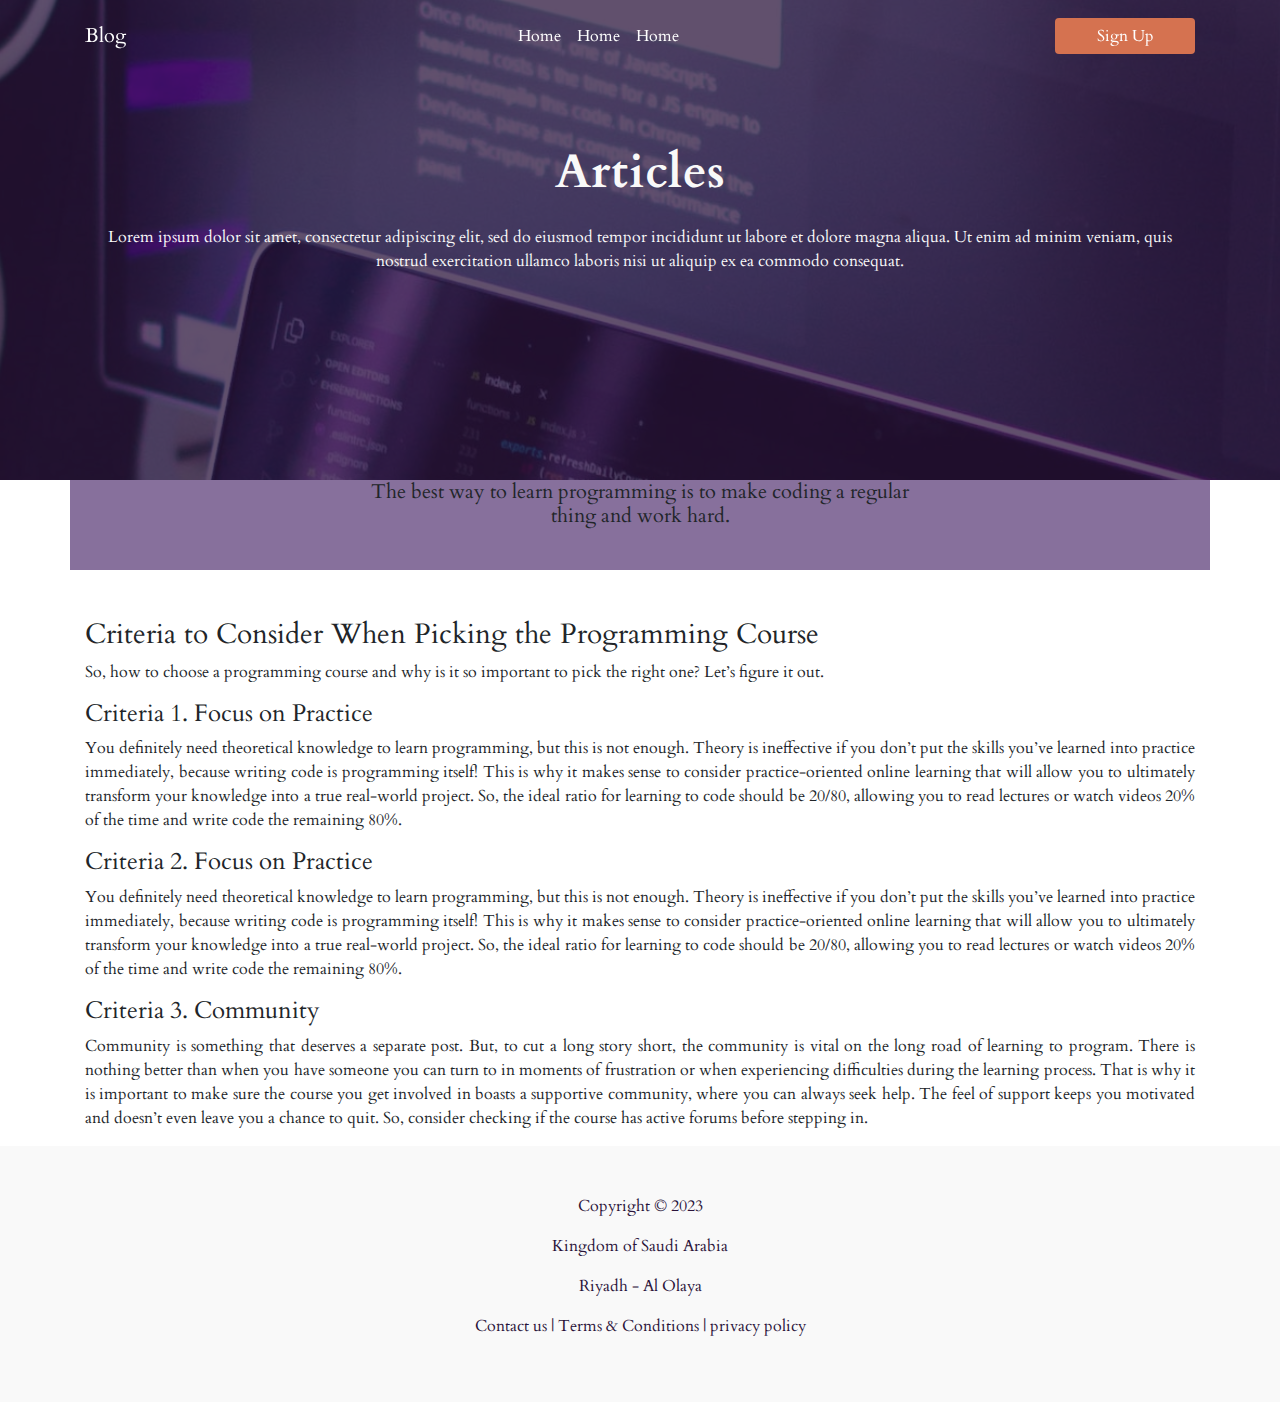
==== blog.html @ 62c2156c "blog page" ====
<!DOCTYPE html>
<html lang="en">
<head>
    <meta charset="UTF-8">
    <meta http-equiv="X-UA-Compatible" content="IE=edge">
    <meta name="viewport" content="width=device-width, initial-scale=1.0">
    <link rel="stylesheet" href="css/bootstrap.min.css" />
    <link rel="stylesheet" href="css/all.min.css" />
    <link rel="stylesheet" href="style.css" />
    <title>Document</title>
</head>
<body>
     <!-- Navbar -->
     <nav class="navbar navbar-expand-lg navbar-dark fixed-top py-3">
        <div class="container">
          <a class="navbar-brand" href="#">Blog</a>
          <button
            class="navbar-toggler"
            type="button"
            data-bs-toggle="collapse"
            data-bs-target="#navbarSupportedContent"
            aria-controls="navbarSupportedContent"
            aria-expanded="false"
            aria-label="Toggle navigation"
          >
            <span class="navbar-toggler-icon"></span>
          </button>
          <div class="collapse navbar-collapse" id="navbarSupportedContent">
            <ul class="navbar-nav mx-auto mb-2 mb-lg-0">
              <li class="nav-item">
                <a class="nav-link active" aria-current="page" href="#">Home</a>
              </li>
              <li class="nav-item">
                <a class="nav-link active" aria-current="page" href="#">Home</a>
              </li>
              <li class="nav-item">
                <a class="nav-link active" aria-current="page" href="#">Home</a>
              </li>
            </ul>
  
            <button class="btn btn btn-primary" type="submit">Sign Up</button>
          </div>
        </div>
      </nav>

      <header class="blog position-relative d-flex align-items-center text-center" id="blog">
        <div class="container position-relative text-align-center">
          <h1 class="fw-bold">Articles</h1>
              <p class="pb-5 pt-3 fw-normal">
                Lorem ipsum dolor sit amet, consectetur adipiscing elit, sed do
                eiusmod tempor incididunt ut labore et dolore magna aliqua. Ut
                enim ad minim veniam, quis nostrud exercitation ullamco laboris
                nisi ut aliquip ex ea commodo consequat.
              </p>
        </div>
      </header>


      <!-- <section class="imp position-relative d-flex align-items-center text-center m-5" id="imp">
        <img src="./assets/Icon.svg" class="float-start pt-0"/>
        <div class="container position-relative text-align-center">
            
            <h5 class="fw-bold ">The best way to learn programming is to make coding a regular thing and work hard.</h5>

        </div>
      </section> -->

      <div class="container text-center" id="imp">
        <div class="row">
          <div class="col-md-6 offset-md-3">
            <h5 class="fw-bold">The best way to learn programming is to make coding a regular thing and work hard.</h5>

          </div>
        </div>
      </div>


              



      <div class="container m-auto pt-5">
          <h3>Criteria to Consider When Picking the Programming Course</h3>
          <p class="text-justify">So, how to choose a programming course and why is it so important to pick the right one? Let’s figure it out.</p>
          <h4>Criteria 1. Focus on Practice</h4>
          <p class="text-justify">You definitely need theoretical knowledge to learn programming, but this is not enough. Theory is ineffective if you don’t put the skills you’ve learned into practice immediately, because writing code is programming itself! This is why it makes sense to consider practice-oriented online learning that will allow you to ultimately transform your knowledge into a true real-world project. So, the ideal ratio for learning to code should be 20/80, allowing you to read lectures or watch videos 20% of the time and write code the remaining 80%.</p>
          <h4>Criteria 2. Focus on Practice</h4>
          <p class="text-justify">You definitely need theoretical knowledge to learn programming, but this is not enough. Theory is ineffective if you don’t put the skills you’ve learned into practice immediately, because writing code is programming itself! This is why it makes sense to consider practice-oriented online learning that will allow you to ultimately transform your knowledge into a true real-world project. So, the ideal ratio for learning to code should be 20/80, allowing you to read lectures or watch videos 20% of the time and write code the remaining 80%.</p>
          <h4>Criteria 3. Community </h4>
          <p class="text-justify">Community is something that deserves a separate post. But, to cut a long story short, the community is vital on the long road of learning to program.
            There is nothing better than when you have someone you can turn to in moments of frustration or when experiencing difficulties during the learning process. That is why it is important to make sure the course you get involved in boasts a supportive community, where you can always seek help. The feel of support keeps you motivated and doesn’t even leave you a chance to quit. So, consider checking if the course has active forums before stepping in.</p>

      </div>


      <!-- Footer -->
      <footer class="py-5 text-center">
        <p>Copyright © 2023</p>
        <p>Kingdom of Saudi Arabia</p>
        <p>Riyadh - Al Olaya</p>
        <p>Contact us | Terms & Conditions | privacy policy</p>
      </footer>
  
</body>
</html>
---- style.css ----
/* Font Family */
@import url("https://fonts.googleapis.com/css2?family=Cardo:ital,wght@0,400;0,700;1,400&display=swap");

:root {
  --purple: #2a133a;
  --light-purple: #87709c;
  --orange: #d57250;
  --snow: #f9f9f9;
  --black: #101010;
}
body {
  font-family: "Cardo", serif;
}

/* Navbar */

.btn{
  background-color: var(--orange);
  width: 140px;
  border: none;

}
/* Hero */

.hero{
  padding: 15rem 0;
  background-image: url('assets/bg.svg');
  background-position: center;
  background-repeat: no-repeat;
  background-size: cover;
  background-attachment: fixed;
  height: 90vh;

}
.hero h1{
  color: var(--snow);
  font-weight: bolder;
  font-size: 15rem;
}
.hero p{
  color: var(--snow);
}

/* Cards */

.link{
  color: var(--orange);
}
.link:hover{
  color: var(--light-purple);
}

.blog{
  padding: 15rem 0;
  background-image: url('assets/Blog.svg');
  background-position: center;
  background-repeat: no-repeat;
  background-size: cover;
  background-attachment: fixed;
  height: 20vh;

}
.blog h1{
  color: var(--snow);
  font-weight: bolder;
  font-size: 3rem;

}
.blog p{
  color: var(--snow);

}
#imp{
  height: 10vh;
  background-color: var(--light-purple);
}

/* Footer */
footer {
  background-color: var(--snow);
  color: var(--purple);
  
}
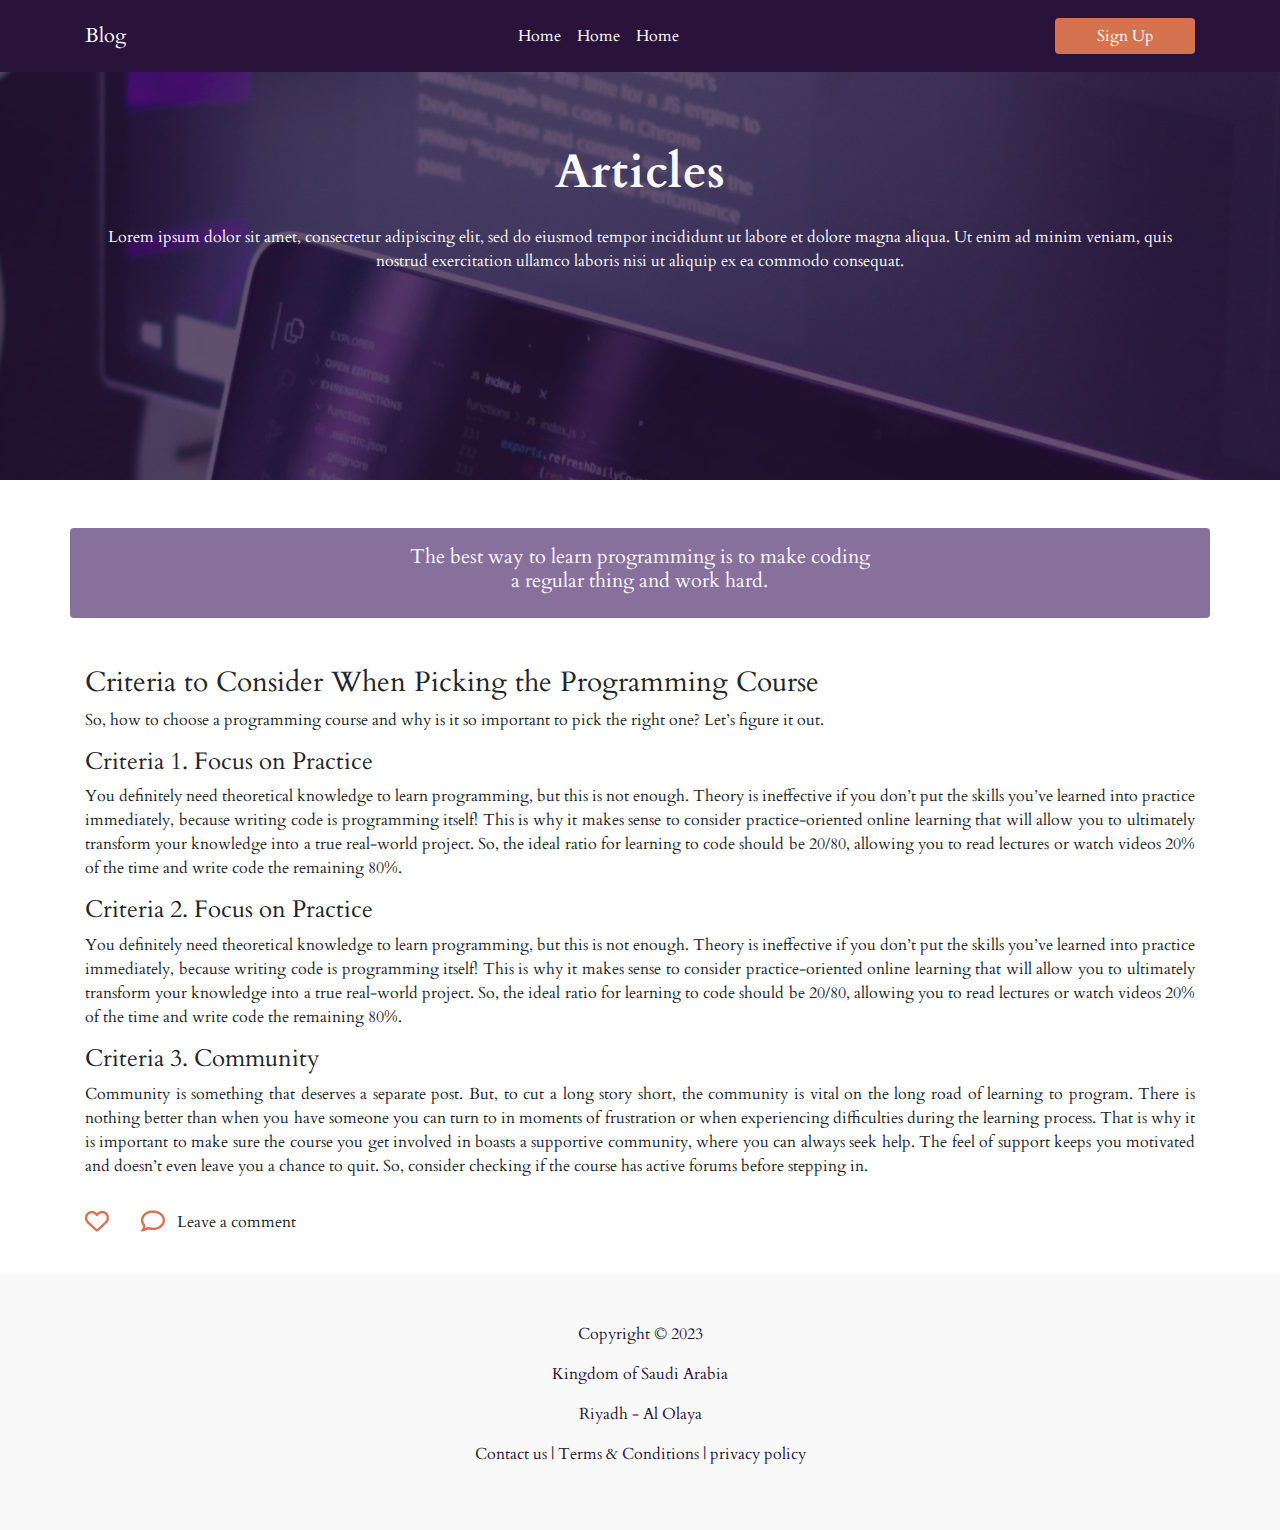
==== commit e3ff50cf: "Lik & comment section" ====
--- a/blog.html
+++ b/blog.html
@@ -1,62 +1,64 @@
 <!DOCTYPE html>
 <html lang="en">
-<head>
-    <meta charset="UTF-8">
-    <meta http-equiv="X-UA-Compatible" content="IE=edge">
-    <meta name="viewport" content="width=device-width, initial-scale=1.0">
+  <head>
+    <meta charset="UTF-8" />
+    <meta http-equiv="X-UA-Compatible" content="IE=edge" />
+    <meta name="viewport" content="width=device-width, initial-scale=1.0" />
     <link rel="stylesheet" href="css/bootstrap.min.css" />
     <link rel="stylesheet" href="css/all.min.css" />
     <link rel="stylesheet" href="style.css" />
     <title>Document</title>
-</head>
-<body>
-     <!-- Navbar -->
-     <nav class="navbar navbar-expand-lg navbar-dark fixed-top py-3">
-        <div class="container">
-          <a class="navbar-brand" href="#">Blog</a>
-          <button
-            class="navbar-toggler"
-            type="button"
-            data-bs-toggle="collapse"
-            data-bs-target="#navbarSupportedContent"
-            aria-controls="navbarSupportedContent"
-            aria-expanded="false"
-            aria-label="Toggle navigation"
-          >
-            <span class="navbar-toggler-icon"></span>
-          </button>
-          <div class="collapse navbar-collapse" id="navbarSupportedContent">
-            <ul class="navbar-nav mx-auto mb-2 mb-lg-0">
-              <li class="nav-item">
-                <a class="nav-link active" aria-current="page" href="#">Home</a>
-              </li>
-              <li class="nav-item">
-                <a class="nav-link active" aria-current="page" href="#">Home</a>
-              </li>
-              <li class="nav-item">
-                <a class="nav-link active" aria-current="page" href="#">Home</a>
-              </li>
-            </ul>
-  
-            <button class="btn btn btn-primary" type="submit">Sign Up</button>
-          </div>
-        </div>
-      </nav>
-
-      <header class="blog position-relative d-flex align-items-center text-center" id="blog">
-        <div class="container position-relative text-align-center">
-          <h1 class="fw-bold">Articles</h1>
-              <p class="pb-5 pt-3 fw-normal">
-                Lorem ipsum dolor sit amet, consectetur adipiscing elit, sed do
-                eiusmod tempor incididunt ut labore et dolore magna aliqua. Ut
-                enim ad minim veniam, quis nostrud exercitation ullamco laboris
-                nisi ut aliquip ex ea commodo consequat.
-              </p>
-        </div>
-      </header>
-
-
-      <!-- <section class="imp position-relative d-flex align-items-center text-center m-5" id="imp">
+  </head>
+  <body>
+    <!-- Navbar -->
+    <nav class="navbar navbar-expand-lg navbar-dark fixed-top py-3">
+      <div class="container">
+        <a class="navbar-brand" href="#">Blog</a>
+        <button
+          class="navbar-toggler"
+          type="button"
+          data-bs-toggle="collapse"
+          data-bs-target="#navbarSupportedContent"
+          aria-controls="navbarSupportedContent"
+          aria-expanded="false"
+          aria-label="Toggle navigation"
+        >
+          <span class="navbar-toggler-icon"></span>
+        </button>
+        <div class="collapse navbar-collapse" id="navbarSupportedContent">
+          <ul class="navbar-nav mx-auto mb-2 mb-lg-0">
+            <li class="nav-item">
+              <a class="nav-link active" aria-current="page" href="#">Home</a>
+            </li>
+            <li class="nav-item">
+              <a class="nav-link active" aria-current="page" href="#">Home</a>
+            </li>
+            <li class="nav-item">
+              <a class="nav-link active" aria-current="page" href="#">Home</a>
+            </li>
+          </ul>
+
+          <button class="btn btn btn-primary" type="submit">Sign Up</button>
+        </div>
+      </div>
+    </nav>
+
+    <header
+      class="blog position-relative d-flex align-items-center text-center"
+      id="blog"
+    >
+      <div class="container position-relative text-align-center">
+        <h1 class="fw-bold">Articles</h1>
+        <p class="pb-5 pt-3 fw-normal">
+          Lorem ipsum dolor sit amet, consectetur adipiscing elit, sed do
+          eiusmod tempor incididunt ut labore et dolore magna aliqua. Ut enim ad
+          minim veniam, quis nostrud exercitation ullamco laboris nisi ut
+          aliquip ex ea commodo consequat.
+        </p>
+      </div>
+    </header>
+
+    <!-- <section class="imp position-relative d-flex align-items-center text-center m-5" id="imp">
         <img src="./assets/Icon.svg" class="float-start pt-0"/>
         <div class="container position-relative text-align-center">
             
@@ -65,41 +67,144 @@
         </div>
       </section> -->
 
-      <div class="container text-center" id="imp">
-        <div class="row">
-          <div class="col-md-6 offset-md-3">
-            <h5 class="fw-bold">The best way to learn programming is to make coding a regular thing and work hard.</h5>
-
-          </div>
+    <div
+      class="container text-center mt-5 d-flex justify-content-center align-items-center rounded"
+      id="imp"
+    >
+      <div class="row">
+        <div class="col-md-8 offset-md-2">
+          <h5 class="fw-bold">
+            The best way to learn programming is to make coding a regular thing
+            and work hard.
+          </h5>
         </div>
       </div>
-
-
-              
-
-
-
-      <div class="container m-auto pt-5">
-          <h3>Criteria to Consider When Picking the Programming Course</h3>
-          <p class="text-justify">So, how to choose a programming course and why is it so important to pick the right one? Let’s figure it out.</p>
-          <h4>Criteria 1. Focus on Practice</h4>
-          <p class="text-justify">You definitely need theoretical knowledge to learn programming, but this is not enough. Theory is ineffective if you don’t put the skills you’ve learned into practice immediately, because writing code is programming itself! This is why it makes sense to consider practice-oriented online learning that will allow you to ultimately transform your knowledge into a true real-world project. So, the ideal ratio for learning to code should be 20/80, allowing you to read lectures or watch videos 20% of the time and write code the remaining 80%.</p>
-          <h4>Criteria 2. Focus on Practice</h4>
-          <p class="text-justify">You definitely need theoretical knowledge to learn programming, but this is not enough. Theory is ineffective if you don’t put the skills you’ve learned into practice immediately, because writing code is programming itself! This is why it makes sense to consider practice-oriented online learning that will allow you to ultimately transform your knowledge into a true real-world project. So, the ideal ratio for learning to code should be 20/80, allowing you to read lectures or watch videos 20% of the time and write code the remaining 80%.</p>
-          <h4>Criteria 3. Community </h4>
-          <p class="text-justify">Community is something that deserves a separate post. But, to cut a long story short, the community is vital on the long road of learning to program.
-            There is nothing better than when you have someone you can turn to in moments of frustration or when experiencing difficulties during the learning process. That is why it is important to make sure the course you get involved in boasts a supportive community, where you can always seek help. The feel of support keeps you motivated and doesn’t even leave you a chance to quit. So, consider checking if the course has active forums before stepping in.</p>
-
-      </div>
-
-
-      <!-- Footer -->
-      <footer class="py-5 text-center">
-        <p>Copyright © 2023</p>
-        <p>Kingdom of Saudi Arabia</p>
-        <p>Riyadh - Al Olaya</p>
-        <p>Contact us | Terms & Conditions | privacy policy</p>
-      </footer>
-  
-</body>
-</html>+    </div>
+
+    <div class="container m-auto pt-5">
+      <h3>Criteria to Consider When Picking the Programming Course</h3>
+      <p class="text-justify">
+        So, how to choose a programming course and why is it so important to
+        pick the right one? Let’s figure it out.
+      </p>
+      <h4>Criteria 1. Focus on Practice</h4>
+      <p class="text-justify">
+        You definitely need theoretical knowledge to learn programming, but this
+        is not enough. Theory is ineffective if you don’t put the skills you’ve
+        learned into practice immediately, because writing code is programming
+        itself! This is why it makes sense to consider practice-oriented online
+        learning that will allow you to ultimately transform your knowledge into
+        a true real-world project. So, the ideal ratio for learning to code
+        should be 20/80, allowing you to read lectures or watch videos 20% of
+        the time and write code the remaining 80%.
+      </p>
+      <h4>Criteria 2. Focus on Practice</h4>
+      <p class="text-justify">
+        You definitely need theoretical knowledge to learn programming, but this
+        is not enough. Theory is ineffective if you don’t put the skills you’ve
+        learned into practice immediately, because writing code is programming
+        itself! This is why it makes sense to consider practice-oriented online
+        learning that will allow you to ultimately transform your knowledge into
+        a true real-world project. So, the ideal ratio for learning to code
+        should be 20/80, allowing you to read lectures or watch videos 20% of
+        the time and write code the remaining 80%.
+      </p>
+      <h4>Criteria 3. Community</h4>
+      <p class="text-justify">
+        Community is something that deserves a separate post. But, to cut a long
+        story short, the community is vital on the long road of learning to
+        program. There is nothing better than when you have someone you can turn
+        to in moments of frustration or when experiencing difficulties during
+        the learning process. That is why it is important to make sure the
+        course you get involved in boasts a supportive community, where you can
+        always seek help. The feel of support keeps you motivated and doesn’t
+        even leave you a chance to quit. So, consider checking if the course has
+        active forums before stepping in.
+      </p>
+    </div>
+
+    <!-- Icons -->
+    <div class="container py-3">
+      <a
+        ><i
+          class="fa-regular fa-heart fa-xl"
+          style="color: #d57250"
+          id="heart"
+        ></i
+      ></a>
+      <label class="pl-2" id="output"></label> 
+      <a>      <i class="fa-regular fa-comment fa-xl ml-3" id="comment-btn" style="color: #d57250"></i>
+      </a>
+      <label class="pl-2">Leave a comment</label>
+    </div>
+
+    <!-- Comment   -->
+    <div class="container">
+      <p id="nameField"></p>
+      <p id="commentField"></p>
+    </div>
+
+    <!-- Leave a Comment -->
+    <div class="container my-5 d-none" id="comment-div">
+      <form class="m-auto">
+        <div class="mb-3">
+          <label for="exampleInputEmail1" class="form-label">Name</label>
+          <input
+            type="text"
+            class="form-control"
+            id="InputName"
+            aria-describedby="emailHelp"
+          />
+        </div>
+        <div class="mb-3">
+          <label for="exampleInputPassword1" class="form-label">Message</label>
+          <textarea
+            class="form-control"
+            placeholder="Leave a comment here"
+            id="commentTextarea"
+            style="height: 100px"
+          ></textarea>
+        </div>
+
+        <button type="button" class="btn btn-primary" id="comment-btn">
+          Leave Comment
+        </button>
+      </form>
+    </div>
+
+    <!-- Footer -->
+    <footer class="py-5 text-center">
+      <p>Copyright © 2023</p>
+      <p>Kingdom of Saudi Arabia</p>
+      <p>Riyadh - Al Olaya</p>
+      <p>Contact us | Terms & Conditions | privacy policy</p>
+    </footer>
+  </body>
+  <script>
+    // Comments Section
+    document
+      .getElementById("comment-btn")
+      .addEventListener("click", function () {
+        var name = document.getElementById("InputName").value;
+        var comment = document.getElementById("commentTextarea").value;
+        document.getElementById("nameField").innerHTML = name;
+        document.getElementById("commentField").innerHTML = comment;
+        console.log("button clicked");
+      });
+
+    // Like
+    var i = 0;
+    document.getElementById("heart").addEventListener("click", function () {
+      i++;
+      document.getElementById("output").innerHTML = i;
+      var elem = document.querySelector("i");
+      elem.classList.add("fa-solid");
+    });
+
+    // comment
+    document.getElementById("comment-btn").addEventListener("click", function () {
+      //To Display Div
+      document.getElementById("comment-div").style.display = "block";
+    });
+  </script>
+</html>
--- a/style.css
+++ b/style.css
@@ -13,12 +13,18 @@
 }
 
 /* Navbar */
+.navbar{
+  background-color: var(--purple);
+}
 
 .btn{
   background-color: var(--orange);
   width: 140px;
   border: none;
 
+}
+.btn:hover{
+  background-color: var(--light-purple);
 }
 /* Hero */
 
@@ -73,6 +79,7 @@
 #imp{
   height: 10vh;
   background-color: var(--light-purple);
+  color: var(--snow);
 }
 
 /* Footer */
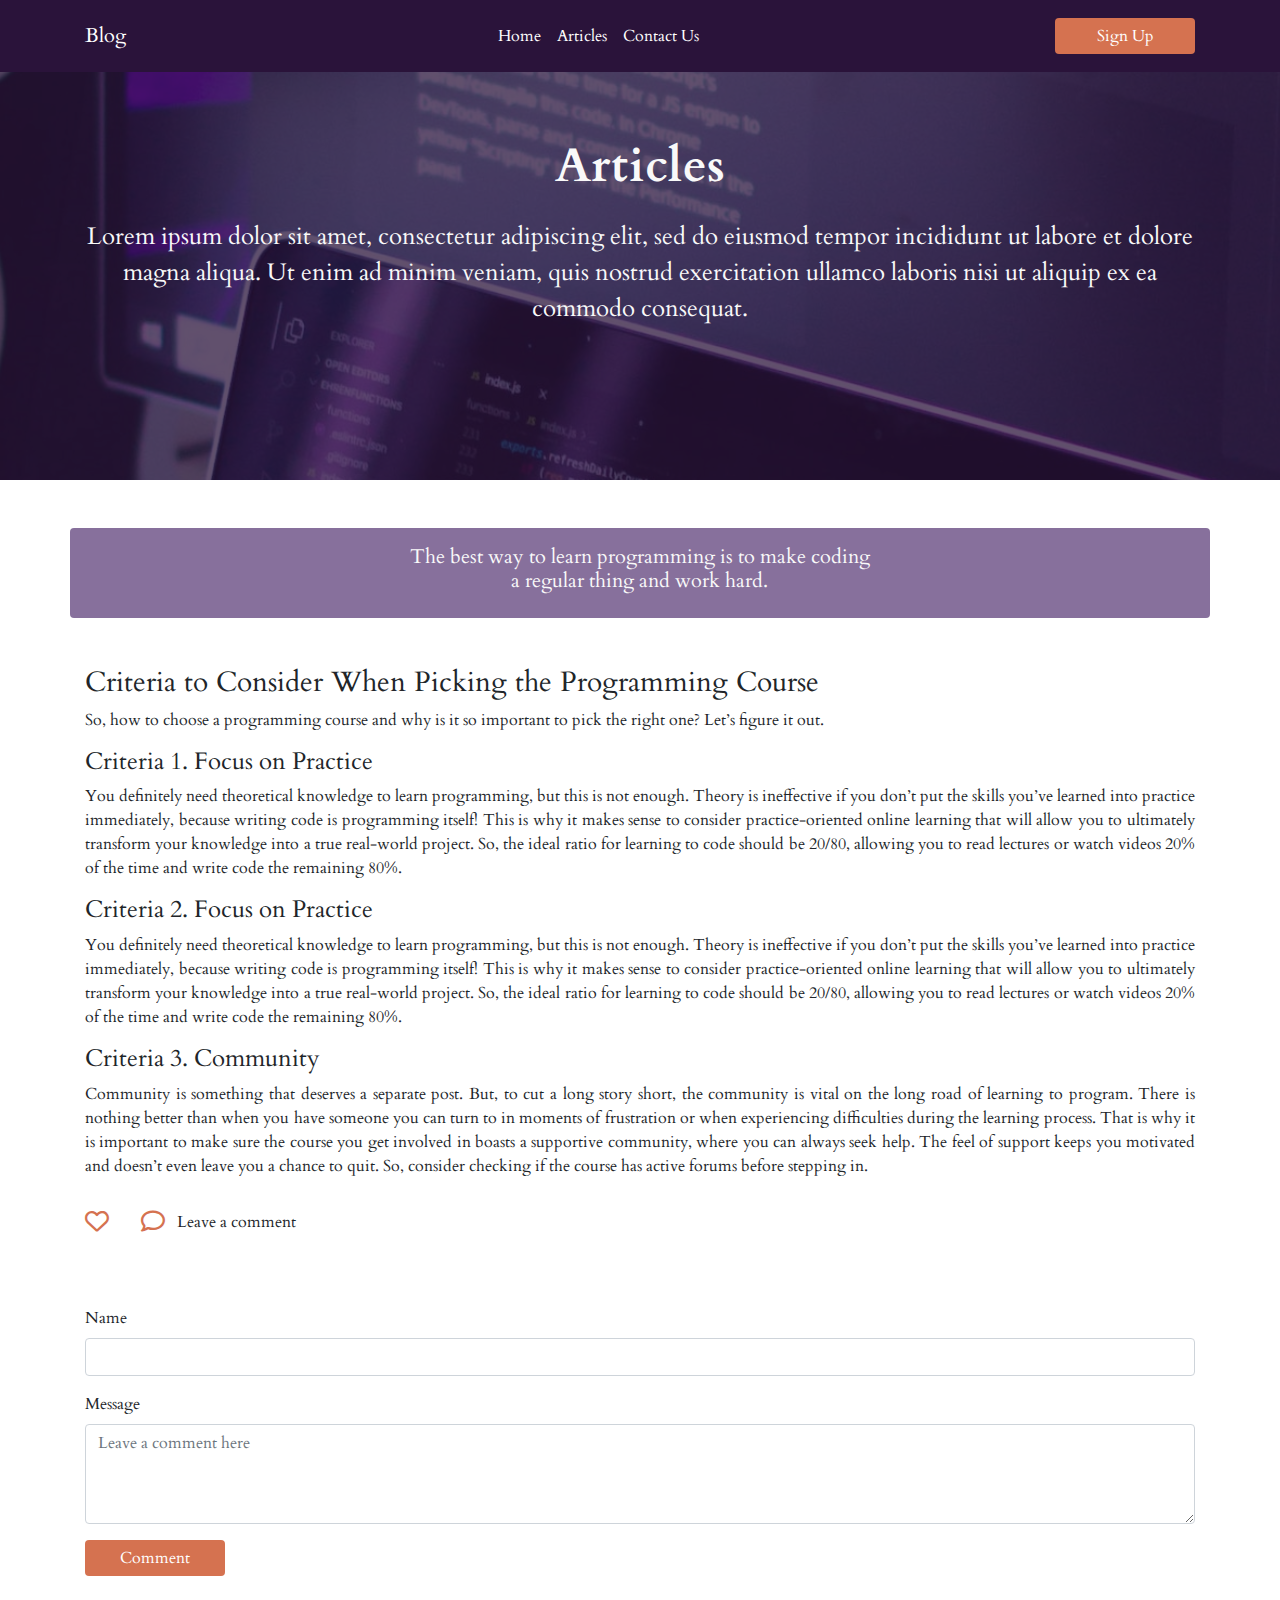
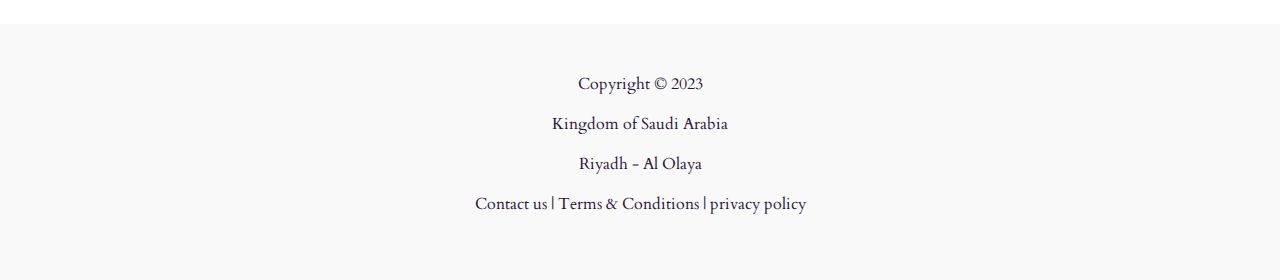
==== commit 57ba5d6d: "forms validation" ====
--- a/blog.html
+++ b/blog.html
@@ -7,13 +7,13 @@
     <link rel="stylesheet" href="css/bootstrap.min.css" />
     <link rel="stylesheet" href="css/all.min.css" />
     <link rel="stylesheet" href="style.css" />
-    <title>Document</title>
+    <title>Blog</title>
   </head>
   <body>
     <!-- Navbar -->
     <nav class="navbar navbar-expand-lg navbar-dark fixed-top py-3">
       <div class="container">
-        <a class="navbar-brand" href="#">Blog</a>
+        <a class="navbar-brand" href="index.html">Blog</a>
         <button
           class="navbar-toggler"
           type="button"
@@ -31,10 +31,10 @@
               <a class="nav-link active" aria-current="page" href="#">Home</a>
             </li>
             <li class="nav-item">
-              <a class="nav-link active" aria-current="page" href="#">Home</a>
+              <a class="nav-link active" aria-current="page" href="#">Articles</a>
             </li>
             <li class="nav-item">
-              <a class="nav-link active" aria-current="page" href="#">Home</a>
+              <a class="nav-link active" aria-current="page" href="#">Contact Us</a>
             </li>
           </ul>
 
@@ -42,13 +42,10 @@
         </div>
       </div>
     </nav>
-
-    <header
-      class="blog position-relative d-flex align-items-center text-center"
-      id="blog"
-    >
-      <div class="container position-relative text-align-center">
-        <h1 class="fw-bold">Articles</h1>
+    <!-- Hero -->
+    <header class="blog d-flex align-items-center text-center" id="blog">
+      <div class="container text-align-center">
+        <h1 class="fw-bold pt-5">Articles</h1>
         <p class="pb-5 pt-3 fw-normal">
           Lorem ipsum dolor sit amet, consectetur adipiscing elit, sed do
           eiusmod tempor incididunt ut labore et dolore magna aliqua. Ut enim ad
@@ -57,16 +54,7 @@
         </p>
       </div>
     </header>
-
-    <!-- <section class="imp position-relative d-flex align-items-center text-center m-5" id="imp">
-        <img src="./assets/Icon.svg" class="float-start pt-0"/>
-        <div class="container position-relative text-align-center">
-            
-            <h5 class="fw-bold ">The best way to learn programming is to make coding a regular thing and work hard.</h5>
-
-        </div>
-      </section> -->
-
+    <!-- Advise -->
     <div
       class="container text-center mt-5 d-flex justify-content-center align-items-center rounded"
       id="imp"
@@ -80,7 +68,7 @@
         </div>
       </div>
     </div>
-
+    <!-- Blog -->
     <div class="container m-auto pt-5">
       <h3>Criteria to Consider When Picking the Programming Course</h3>
       <p class="text-justify">
@@ -132,20 +120,19 @@
           id="heart"
         ></i
       ></a>
-      <label class="pl-2" id="output"></label> 
-      <a>      <i class="fa-regular fa-comment fa-xl ml-3" id="comment-btn" style="color: #d57250"></i>
+      <label class="pl-2" id="output"></label>
+      <a>
+        <i
+          class="fa-regular fa-comment fa-xl ml-3"
+          onclick="myFunction()"
+          style="color: #d57250"
+        ></i>
       </a>
       <label class="pl-2">Leave a comment</label>
     </div>
 
-    <!-- Comment   -->
-    <div class="container">
-      <p id="nameField"></p>
-      <p id="commentField"></p>
-    </div>
-
     <!-- Leave a Comment -->
-    <div class="container my-5 d-none" id="comment-div">
+    <div class="container my-5" id="comment-div">
       <form class="m-auto">
         <div class="mb-3">
           <label for="exampleInputEmail1" class="form-label">Name</label>
@@ -167,9 +154,16 @@
         </div>
 
         <button type="button" class="btn btn-primary" id="comment-btn">
-          Leave Comment
+          Comment
         </button>
       </form>
+    </div>
+
+    <!-- Comment   -->
+    <div class="container m-auto rounded" id="userComments">
+      <p id="nameField" class=""></p>
+      <p id="commentField"></p>
+      
     </div>
 
     <!-- Footer -->
@@ -180,6 +174,7 @@
       <p>Contact us | Terms & Conditions | privacy policy</p>
     </footer>
   </body>
+  <!-- JS  -->
   <script>
     // Comments Section
     document
@@ -202,9 +197,9 @@
     });
 
     // comment
-    document.getElementById("comment-btn").addEventListener("click", function () {
+    function myFunction() {
       //To Display Div
       document.getElementById("comment-div").style.display = "block";
-    });
+    }
   </script>
 </html>
--- a/style.css
+++ b/style.css
@@ -45,9 +45,13 @@
 }
 .hero p{
   color: var(--snow);
+  font-size: 1.5rem;
 }
 
 /* Cards */
+#title{
+  font-size: 4rem;
+}
 
 .link{
   color: var(--orange);
@@ -74,12 +78,20 @@
 }
 .blog p{
   color: var(--snow);
+  font-size: 1.5rem;
 
 }
 #imp{
   height: 10vh;
   background-color: var(--light-purple);
   color: var(--snow);
+}
+#userComments{
+  background-color: rgb(235, 235, 235);
+}
+#nameField{
+  font-size: 1rem;
+  font-weight: bold;
 }
 
 /* Footer */
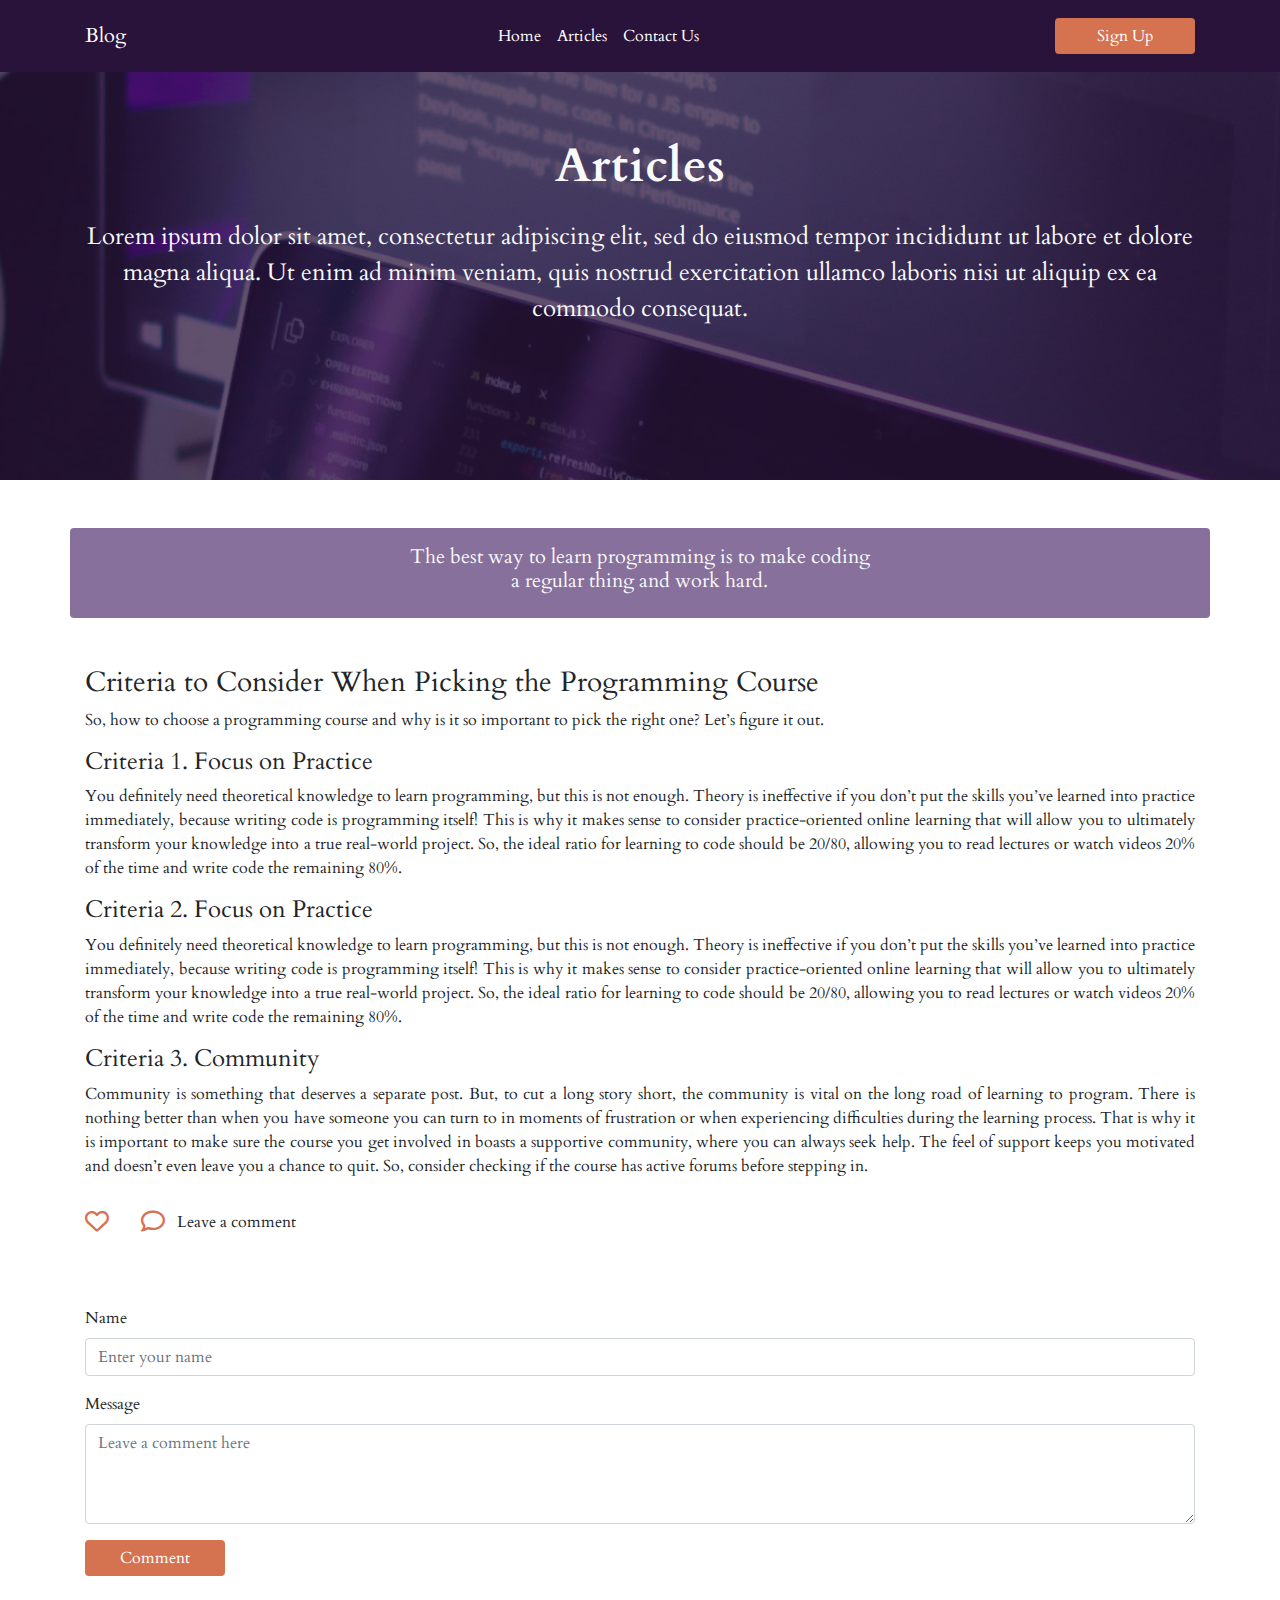
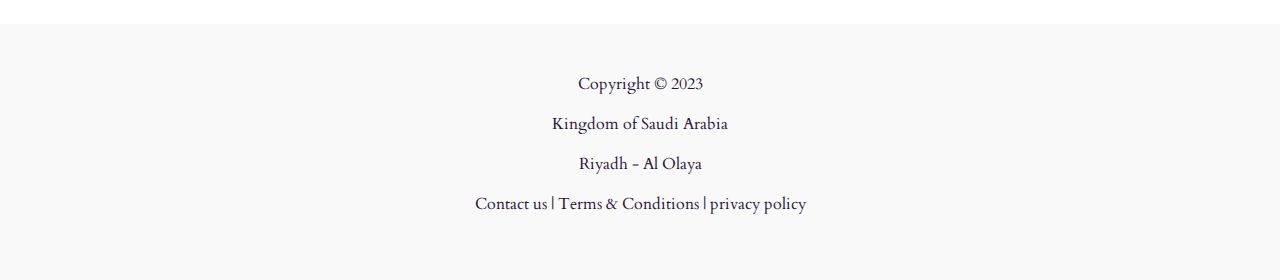
==== commit a24a4ed9: "edit comment section" ====
--- a/blog.html
+++ b/blog.html
@@ -31,10 +31,14 @@
               <a class="nav-link active" aria-current="page" href="#">Home</a>
             </li>
             <li class="nav-item">
-              <a class="nav-link active" aria-current="page" href="#">Articles</a>
+              <a class="nav-link active" aria-current="page" href="#"
+                >Articles</a
+              >
             </li>
             <li class="nav-item">
-              <a class="nav-link active" aria-current="page" href="#">Contact Us</a>
+              <a class="nav-link active" aria-current="page" href="#"
+                >Contact Us</a
+              >
             </li>
           </ul>
 
@@ -139,6 +143,7 @@
           <input
             type="text"
             class="form-control"
+            placeholder="Enter your name"
             id="InputName"
             aria-describedby="emailHelp"
           />
@@ -159,14 +164,10 @@
       </form>
     </div>
 
-    <!-- Comment   -->
-    <div class="container m-auto rounded" id="userComments">
-      <p id="nameField" class=""></p>
-      <p id="commentField"></p>
-      
-    </div>
-
+    <!-- Display Comments   -->
+    <div id="commentDiv" class="container"></div>
     <!-- Footer -->
+
     <footer class="py-5 text-center">
       <p>Copyright © 2023</p>
       <p>Kingdom of Saudi Arabia</p>
@@ -176,16 +177,31 @@
   </body>
   <!-- JS  -->
   <script>
-    // Comments Section
-    document
-      .getElementById("comment-btn")
-      .addEventListener("click", function () {
-        var name = document.getElementById("InputName").value;
-        var comment = document.getElementById("commentTextarea").value;
-        document.getElementById("nameField").innerHTML = name;
-        document.getElementById("commentField").innerHTML = comment;
-        console.log("button clicked");
-      });
+   
+    // comment Div Create
+    const username = document.getElementById("InputName");
+    const commentDes = document.getElementById("commentTextarea");
+    document.getElementById("comment-btn").onclick = () => {
+      const carddiv = document.createElement("div");
+      carddiv.classList.add("card");
+      carddiv.classList.add("mb-3");
+      //comment body Create
+      const cardbody = document.createElement("div");
+      cardbody.classList.add("card-body");
+      carddiv.append(cardbody);
+      // comment title
+      const h5 = document.createElement("h5");
+      h5.classList.add("card-title");
+      h5.textContent = username.value;
+      // comment  description
+      const p = document.createElement("p");
+      p.classList.add("card-text");
+      p.textContent = commentDes.value;
+      cardbody.append(h5);
+      cardbody.append(p);
+
+      document.getElementById("commentDiv").append(carddiv);
+    };
 
     // Like
     var i = 0;
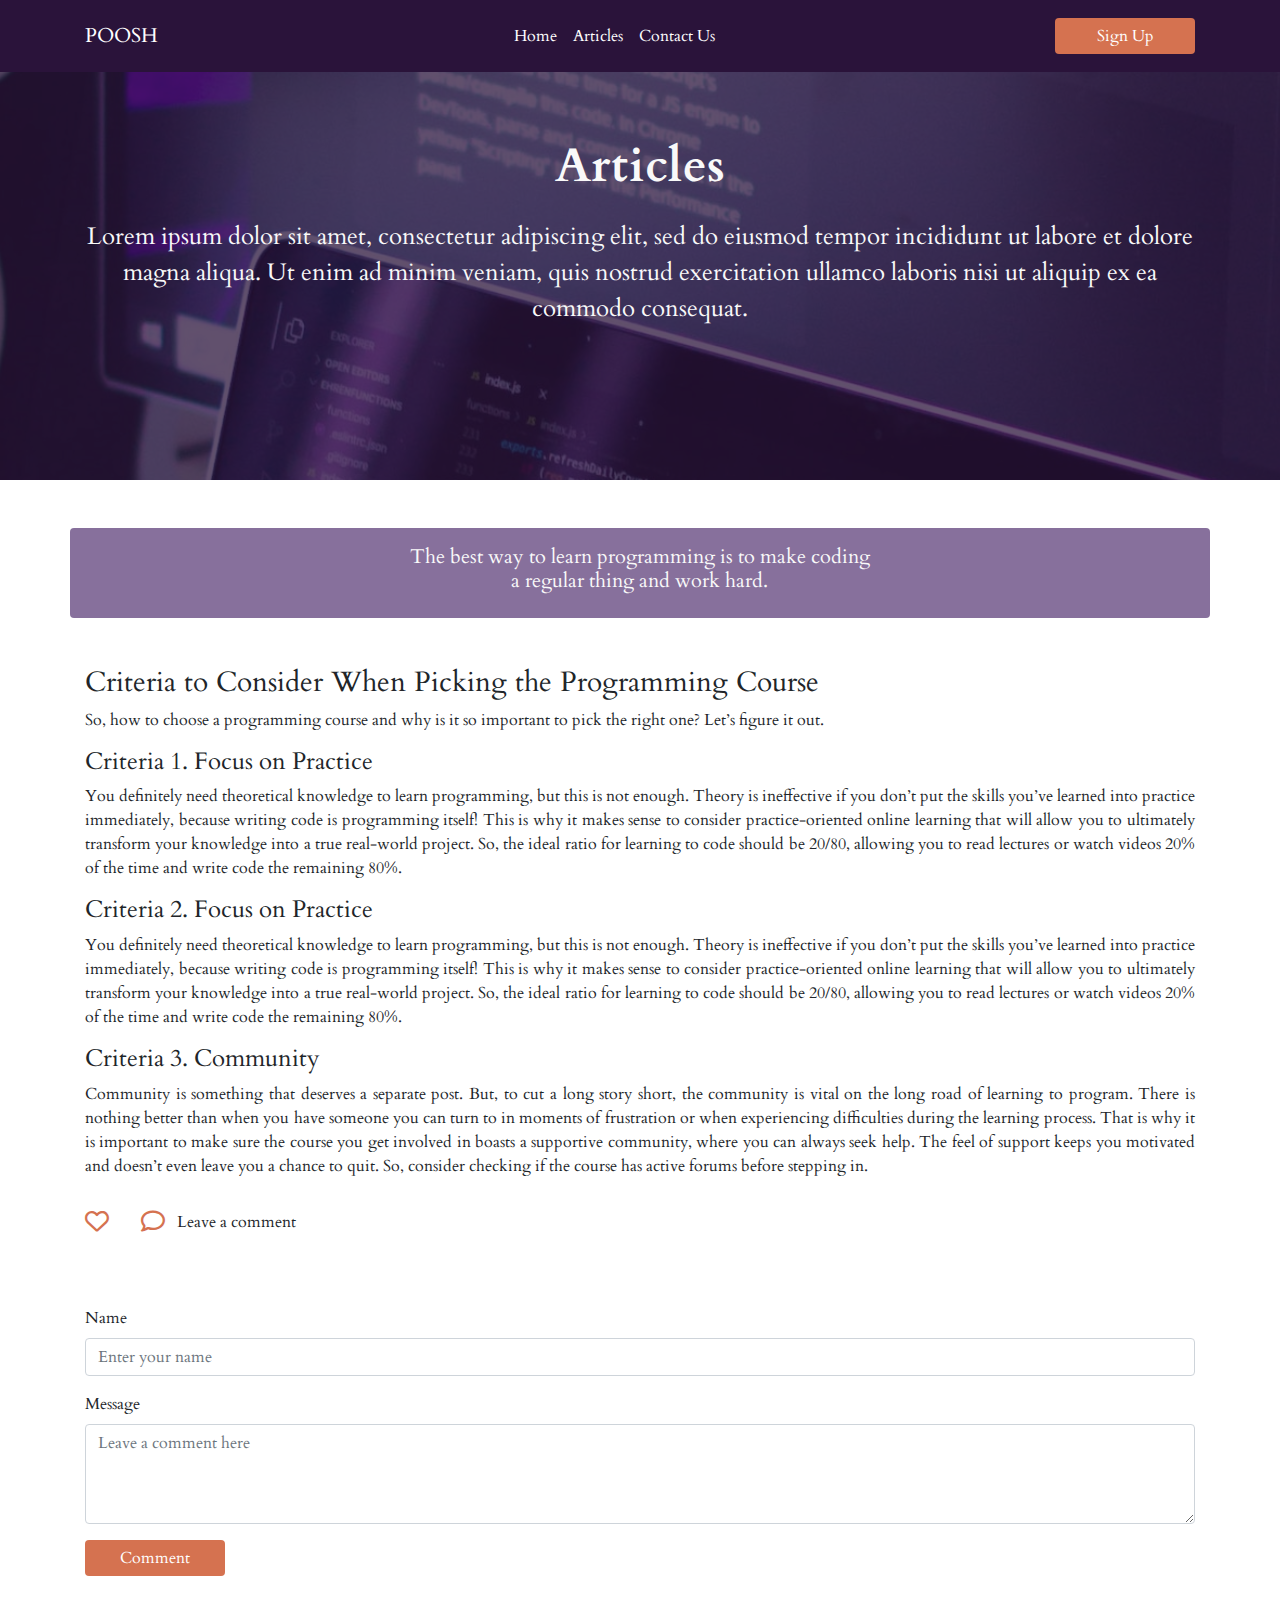
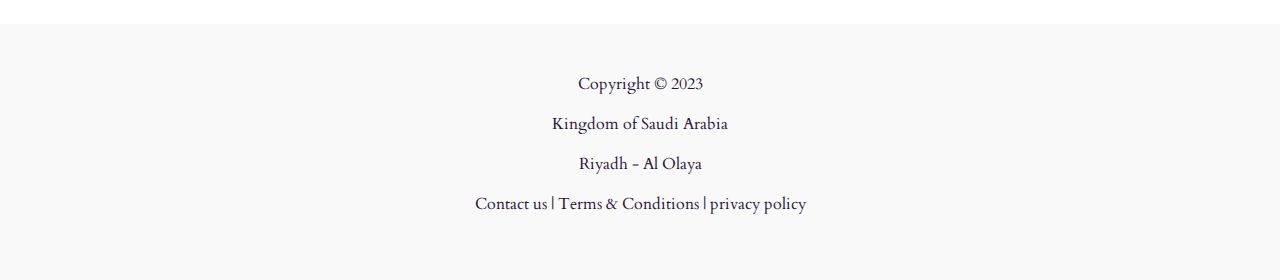
==== commit 91bf0e5e: "Finaaaaal" ====
--- a/blog.html
+++ b/blog.html
@@ -3,17 +3,18 @@
   <head>
     <meta charset="UTF-8" />
     <meta http-equiv="X-UA-Compatible" content="IE=edge" />
+    <link rel="shortcut icon" type="x-icon" href="POOSHL.svg" sizes="114x114"/>
     <meta name="viewport" content="width=device-width, initial-scale=1.0" />
     <link rel="stylesheet" href="css/bootstrap.min.css" />
     <link rel="stylesheet" href="css/all.min.css" />
     <link rel="stylesheet" href="style.css" />
-    <title>Blog</title>
+    <title>POOSH</title>
   </head>
   <body>
     <!-- Navbar -->
     <nav class="navbar navbar-expand-lg navbar-dark fixed-top py-3">
       <div class="container">
-        <a class="navbar-brand" href="index.html">Blog</a>
+        <a class="navbar-brand" href="index.html">POOSH</a>
         <button
           class="navbar-toggler"
           type="button"
--- a/style.css
+++ b/style.css
@@ -30,18 +30,18 @@
 
 .hero{
   padding: 15rem 0;
-  background-image: url('assets/bg.svg');
+  background-image: url('assets/Background.svg');
   background-position: center;
   background-repeat: no-repeat;
   background-size: cover;
   background-attachment: fixed;
-  height: 90vh;
+  height: 70vh;
 
 }
 .hero h1{
   color: var(--snow);
   font-weight: bolder;
-  font-size: 15rem;
+  font-size: 10rem;
 }
 .hero p{
   color: var(--snow);
